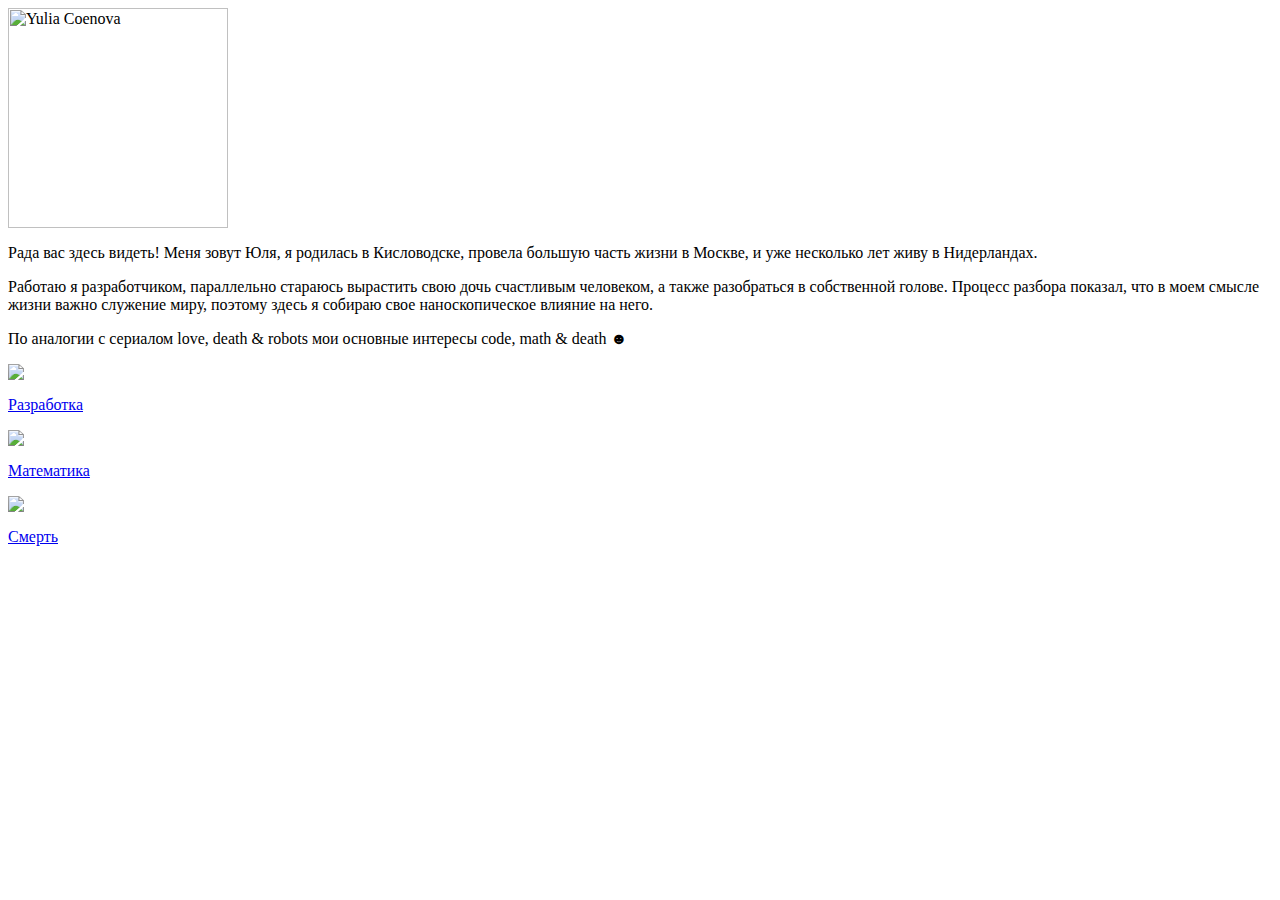
==== index.html @ 458e989f "Added index page" ====
<DOCTYPE html!>
    <head>
        <meta charset="UTF-8"/>
        <meta name="description" content="Yulia Coenova, Yulia Koenova, Юлия Коенова, Юля Коенова">
        <title>Yulia Coenova</title>
        <link rel="stylesheet" href="css/normalize.css">
        <link rel="stylesheet" href="css/style.css">
        <link href="https://fonts.googleapis.com/css?family=PT+Sans+Narrow:400,700&amp;subset=cyrillic"
              rel="stylesheet">
    </head>

    <body>
    <header>
        <div class="layout-center-wrapper">
            <div>
                <img src="img/logo.jpg" alt="Yulia Coenova" width="220px">
            </div>
        </div>
    </header>

    <div class="layout-center-wrapper">
        <div class="text-section">
            <p>Рада вас здесь видеть! Меня зовут Юля, я родилась в Кисловодске, провела большую
                часть жизни в Москве, и уже несколько лет живу в Нидерландах.</p>
            <p>Работаю я разработчиком, параллельно стараюсь вырастить свою дочь счастливым
                человеком, а также разобраться в собственной голове. Процесс разбора показал, что в
                моем смысле жизни важно служение миру, поэтому здесь я собираю свое наноскопическое
                влияние на него.</p>
            <p>По аналогии с сериалом love, death & robots мои основные интересы code, math & death &#9787;</p>
        </div>
    </div>

    <div class="layout-center-wrapper">
        <div>
            <div class="interest-section">
                <a href="code.html">
                    <div class="interest-item">
                        <img src="img/code.png">
                        <p>Разработка</p>
                    </div>
                </a>
                <a href="math.html">
                <div class="interest-item">
                    <img src="img/math.png">
                    <p>Математика</p>
                </div>
                </a>
                <a href="death.html">
                <div class="interest-item">
                    <img src="img/death.png">
                    <p>Смерть</p>
                </div>
                </a>
            </div>
        </div>
    </div>


    <footer>
        <div class="layout-center-wrapper">
            <div class="footer-social">
                <a class="social-btn email" href="mailto:coyul.development@gmail.com"></a>
            </div>
        </div>
    </footer>

    </body>
    </html>
</DOCTYPE>
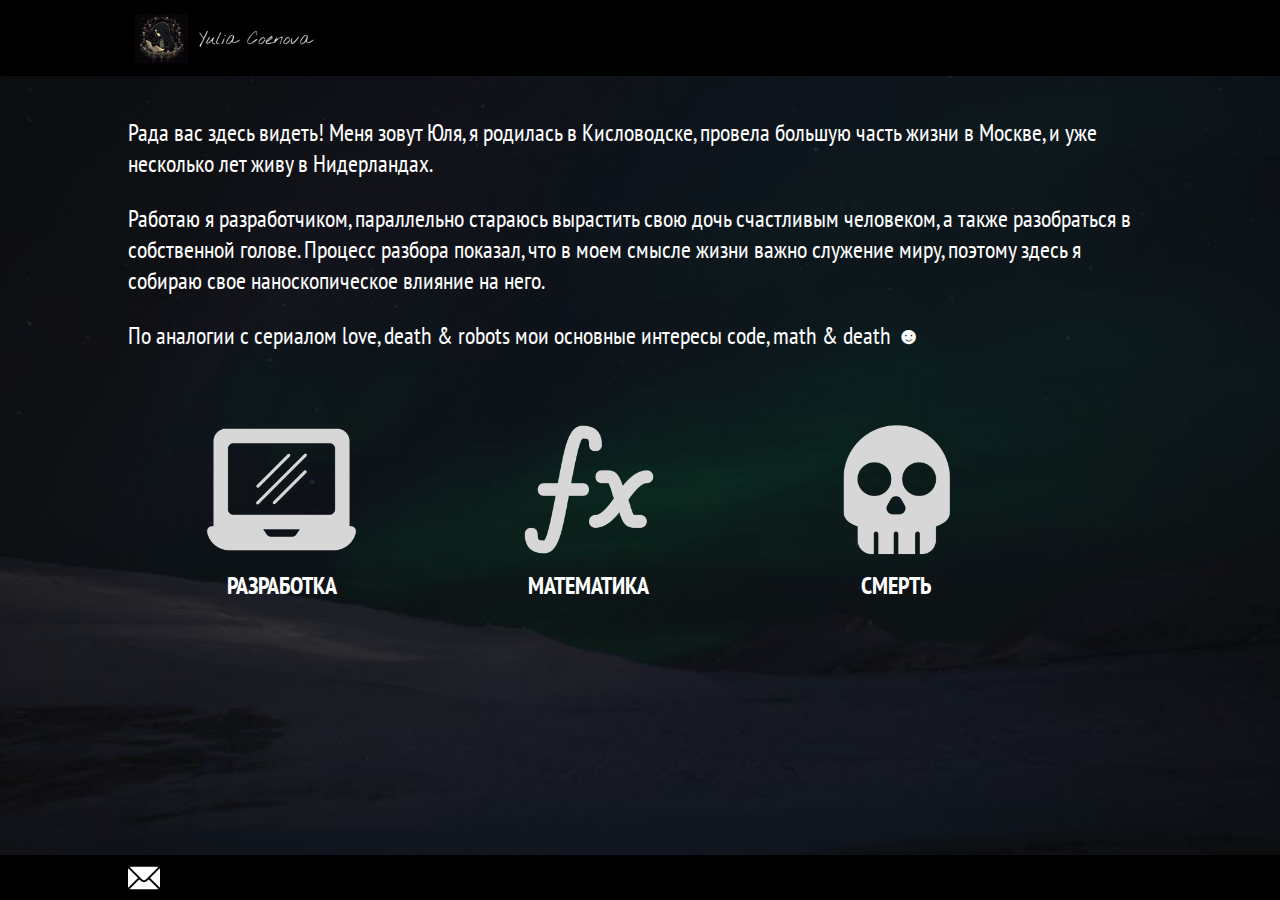
==== commit c5542a9e: "Added link to boosty, made font mobile-friendly" ====
--- a/index.html
+++ b/index.html
@@ -2,6 +2,7 @@
     <head>
         <meta charset="UTF-8"/>
         <meta name="description" content="Yulia Coenova, Yulia Koenova, Юлия Коенова, Юля Коенова">
+        <meta name="viewport" content="width=device-width, initial-scale=1.0">
         <title>Yulia Coenova</title>
         <link rel="stylesheet" href="css/normalize.css">
         <link rel="stylesheet" href="css/style.css">
--- a/css/style.css
+++ b/css/style.css
@@ -0,0 +1,158 @@
+body{
+    font-size:24px;
+	font-family:'PT Sans Narrow', sans-serif;
+	background:black url('../img/layout.jpg') no-repeat 50% 0;
+	background-size:cover;
+}
+
+.layout-center-wrapper{
+	width:80%;
+	padding:0 1%;
+	margin:0 auto;
+	
+}
+.layout-center-wrapper:after{
+	content:"";
+	display:table;
+	clear:both;
+}
+
+header{
+	padding:1% 0;
+	background:black;
+	color:white;
+}
+
+.green-header{
+	padding:1% 0;
+	background:#00574B;
+}
+
+.text-section{
+	min-height:200px;
+	margin:4% auto;
+	color:white;
+}
+
+.text-section a{
+    color:white;
+}
+
+.text-section a:hover{
+    background:rgba(103, 78, 167, 0.8);
+    transition: background-color 0.2s ease;
+   	color:black;
+}
+
+.text-section-simple-link{
+    min-height:200px;
+    margin:4% auto;
+    color:white;
+}
+
+.text-section-simple-link a:hover{
+    background:transparent;
+}
+
+
+.interest-item{
+	display:inline-block;
+	float:left;
+	box-sizing:border-box;
+	width:30%;
+	margin-top:2%;
+	margin-left:5%;
+	padding-bottom:2%;
+	transition: background-color 0.3s ease;
+	text-align: center;
+}
+
+.interest-item img{
+	width:50%;
+}
+
+.interest-item p{
+	margin:1%;
+	font-weight:bold;
+	text-transform:uppercase;
+	color:white;
+	text-align:center;
+	text-decoration:none;
+}
+
+.interest-item:hover{
+	background:rgba(103, 78, 167, 0.8);
+}
+
+.interest-item:hover >p{
+	color:black;
+}
+
+.interest-item:first-child{
+	margin-left:0;
+}
+
+
+.interest-section::after{
+	content:'';
+	display:table;
+	clear:both;
+	margin-bottom:7%;
+}
+
+footer{
+	padding:0.5% 0;
+	background:black;
+    width: 100%;
+    position: fixed;
+    left: 0;
+    bottom: 0;
+    color:white;
+}
+
+.footer-social .social-btn{
+	display:inline-block;
+	width:32px;
+	height:32px;
+}
+
+.footer-social .email{
+	background:url("../img/email.png") no-repeat;
+}
+
+button {
+    border: none;
+    outline: none;
+    cursor: pointer;
+}
+
+.custom-button {
+    background-color: #00574B;
+    padding: 20px 40px;
+    border-radius: 5px;
+    transition: background-color 0.3s ease;
+}
+
+.custom-button a {
+    text-decoration:none;
+    color: #fff;
+    font-size:24px;
+}
+
+.custom-button:hover {
+    background-color: #003e35;
+}
+
+
+
+
+
+
+
+
+
+
+
+
+
+
